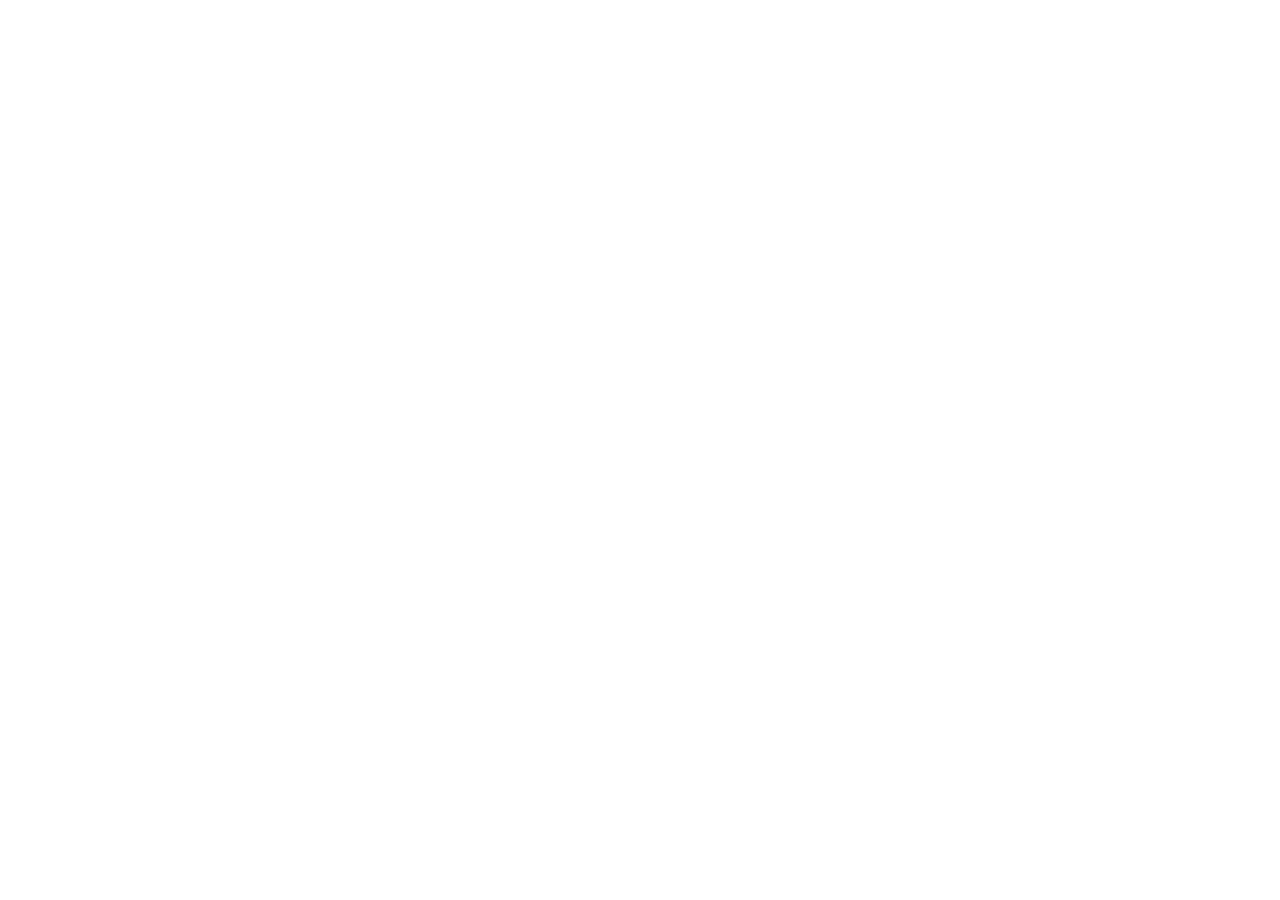
==== index.html @ 71476d6d "przygotowanie" ====
<!DOCTYPE html>
<html lang="en">
<head>
    <meta charset="UTF-8">
    <meta name="viewport" content="width=device-width, initial-scale=1.0">
    <link rel="stylesheet" href="css/style.css  ">
    <title>Document</title>
</head>
<body>
    
</body>
</html>
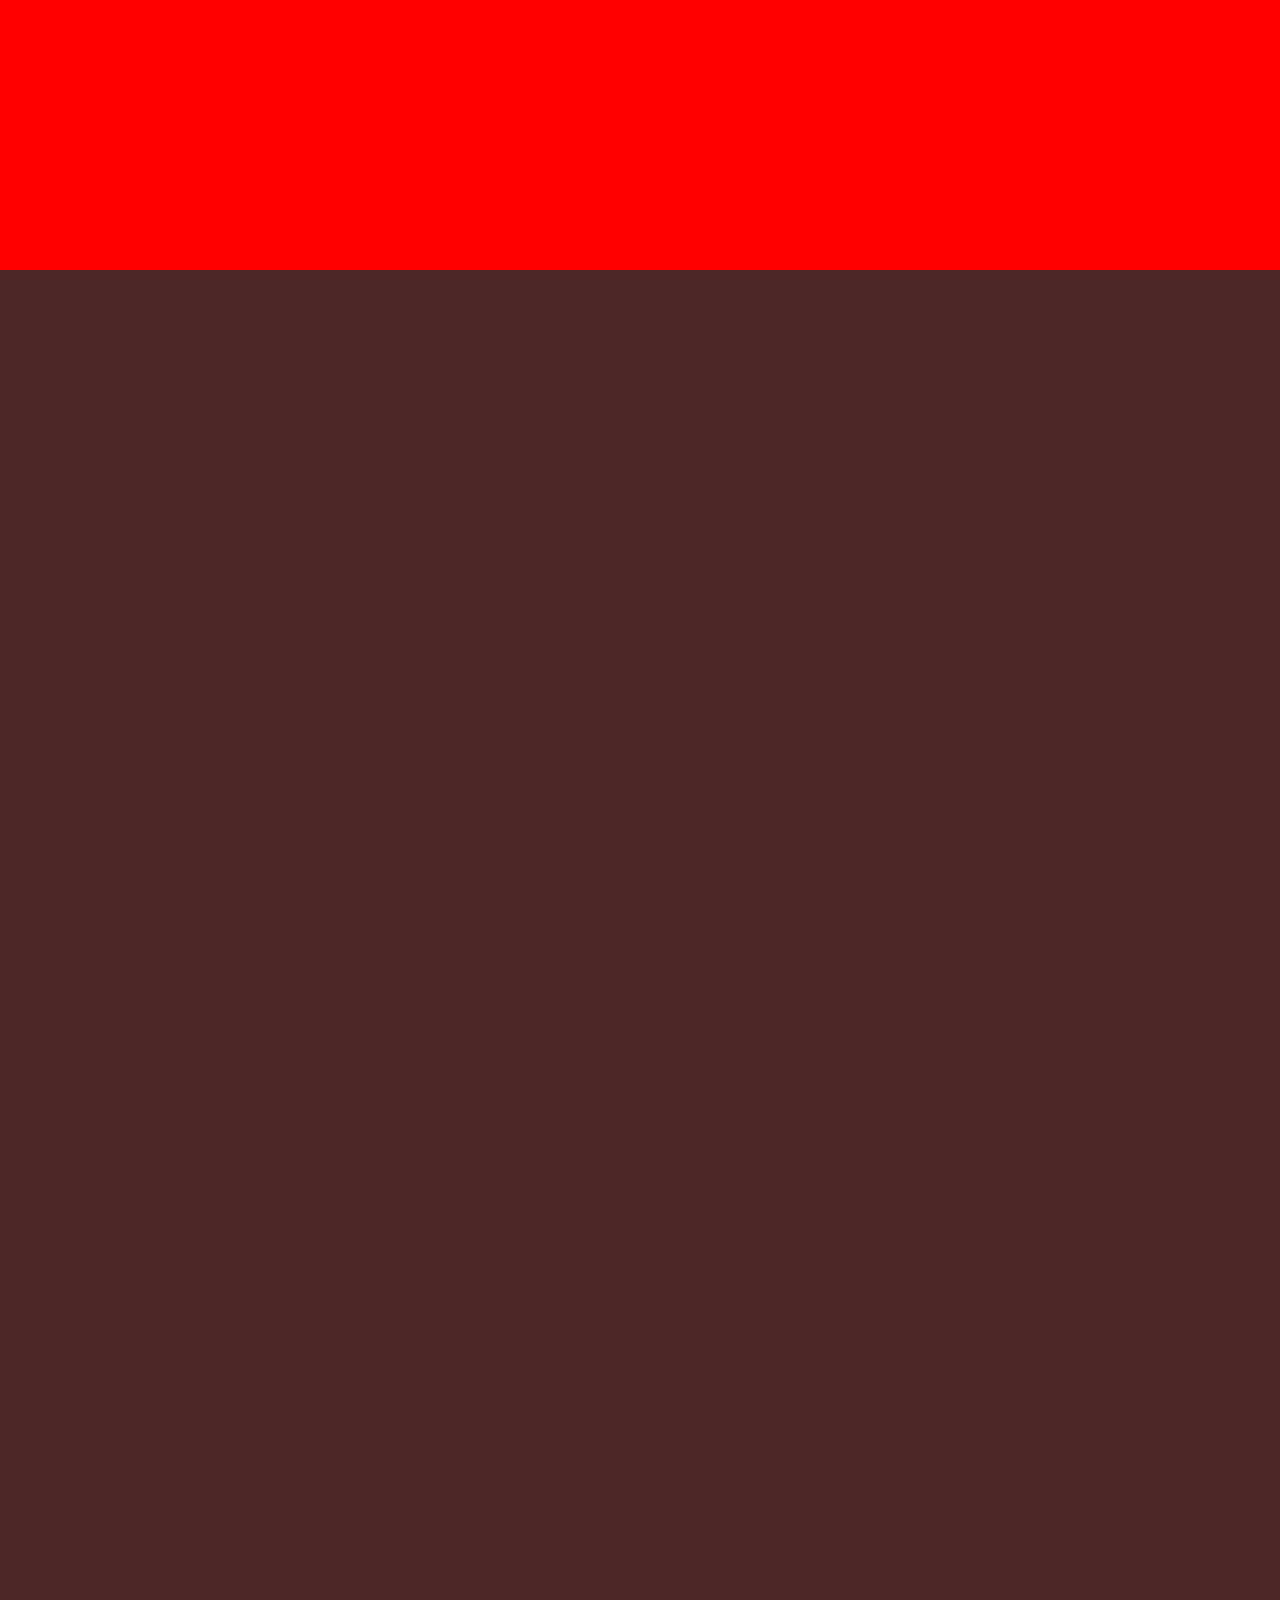
==== commit dbd58b56: "Update1" ====
--- a/index.html
+++ b/index.html
@@ -7,6 +7,16 @@
     <title>Document</title>
 </head>
 <body>
-    
+    <header>
+        
+    </header>
+
+    <main>
+
+    </main>
+
+    <footer>
+
+    </footer>
 </body>
 </html>
--- a/css/style.css
+++ b/css/style.css
@@ -0,0 +1,24 @@
+body{
+    width: 100vw;
+    height: 300vh;
+    padding: 0;
+    margin: 0;
+    overflow-x: hidden;
+    flex-wrap: wrap;
+    display: flex;
+}
+header{
+    width: 100%;
+    height: 30vh;
+    background-color: red;
+}
+main{
+    width: 100%;
+    height: 250vh;
+    background-color: rgb(77, 39, 39);
+}
+footer{
+    width: 100%;
+    height: 20vh;
+    background-color: rgb(92, 2, 2);
+}
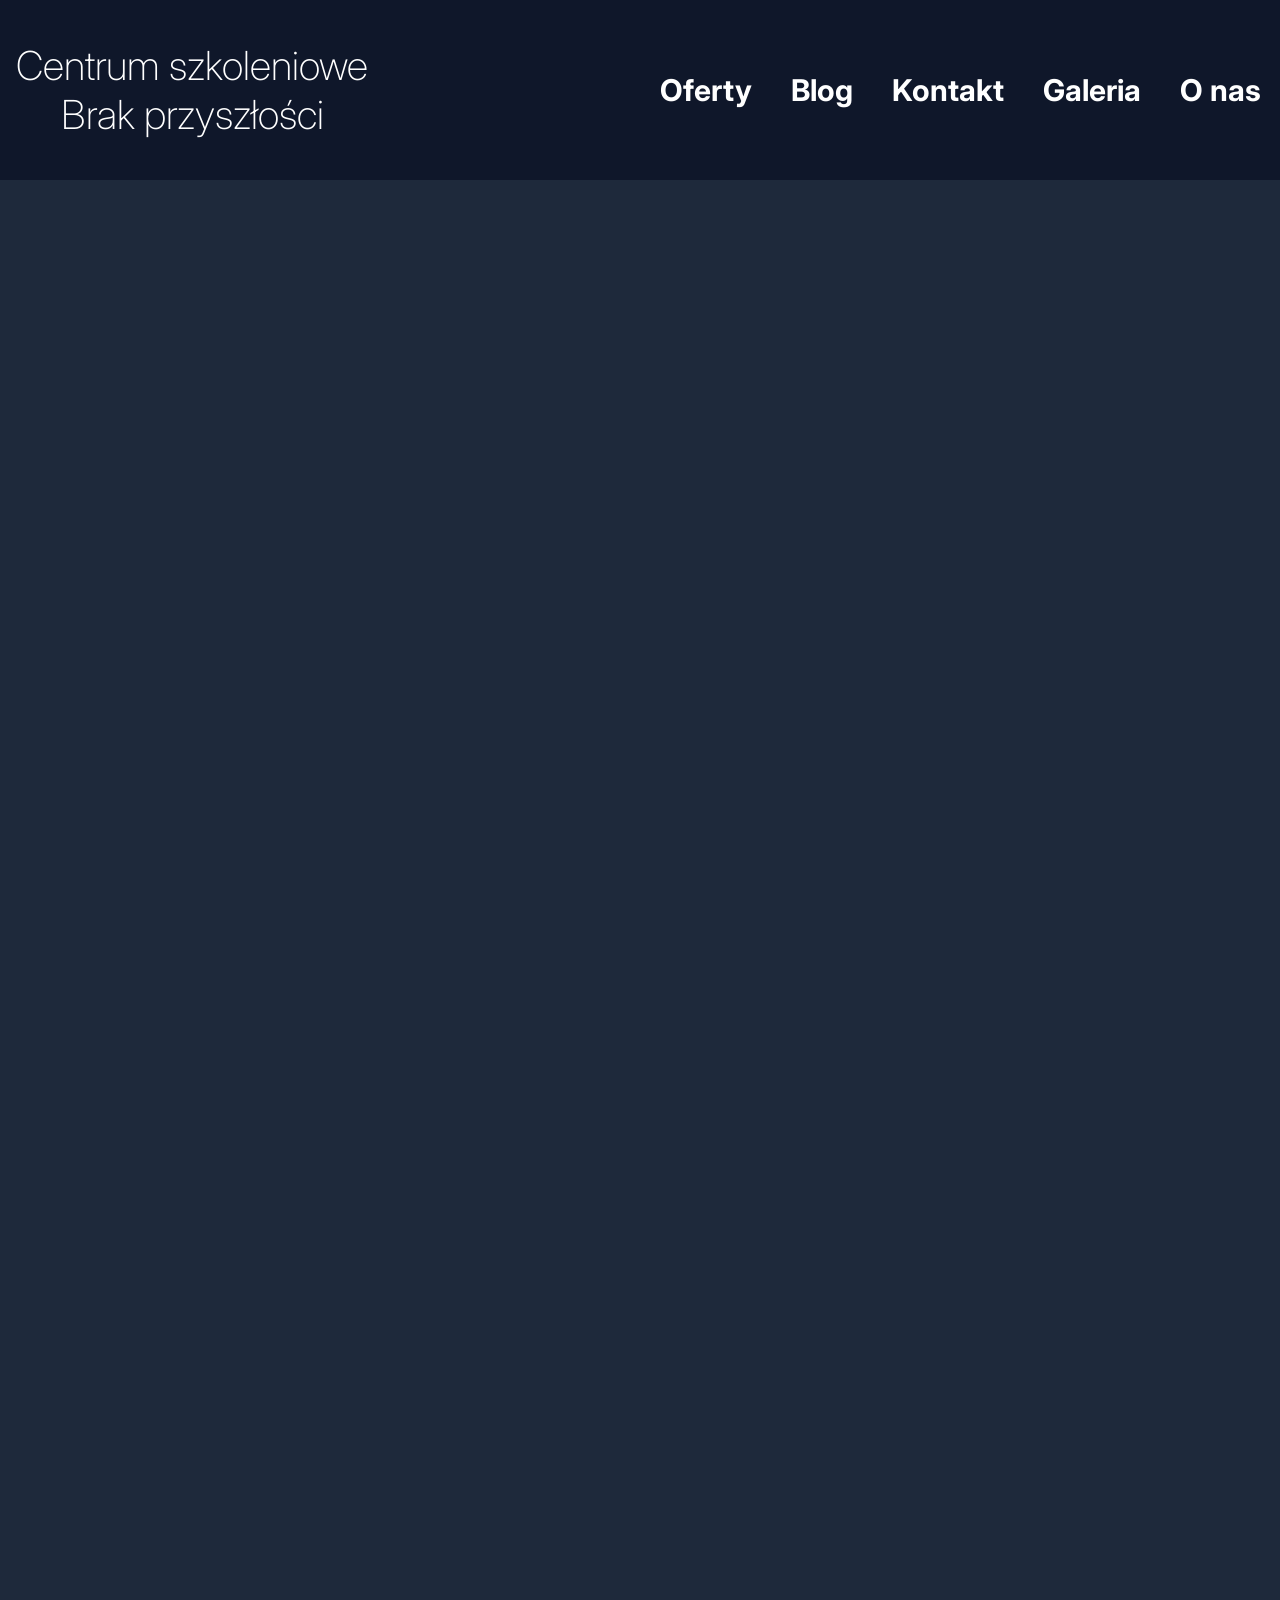
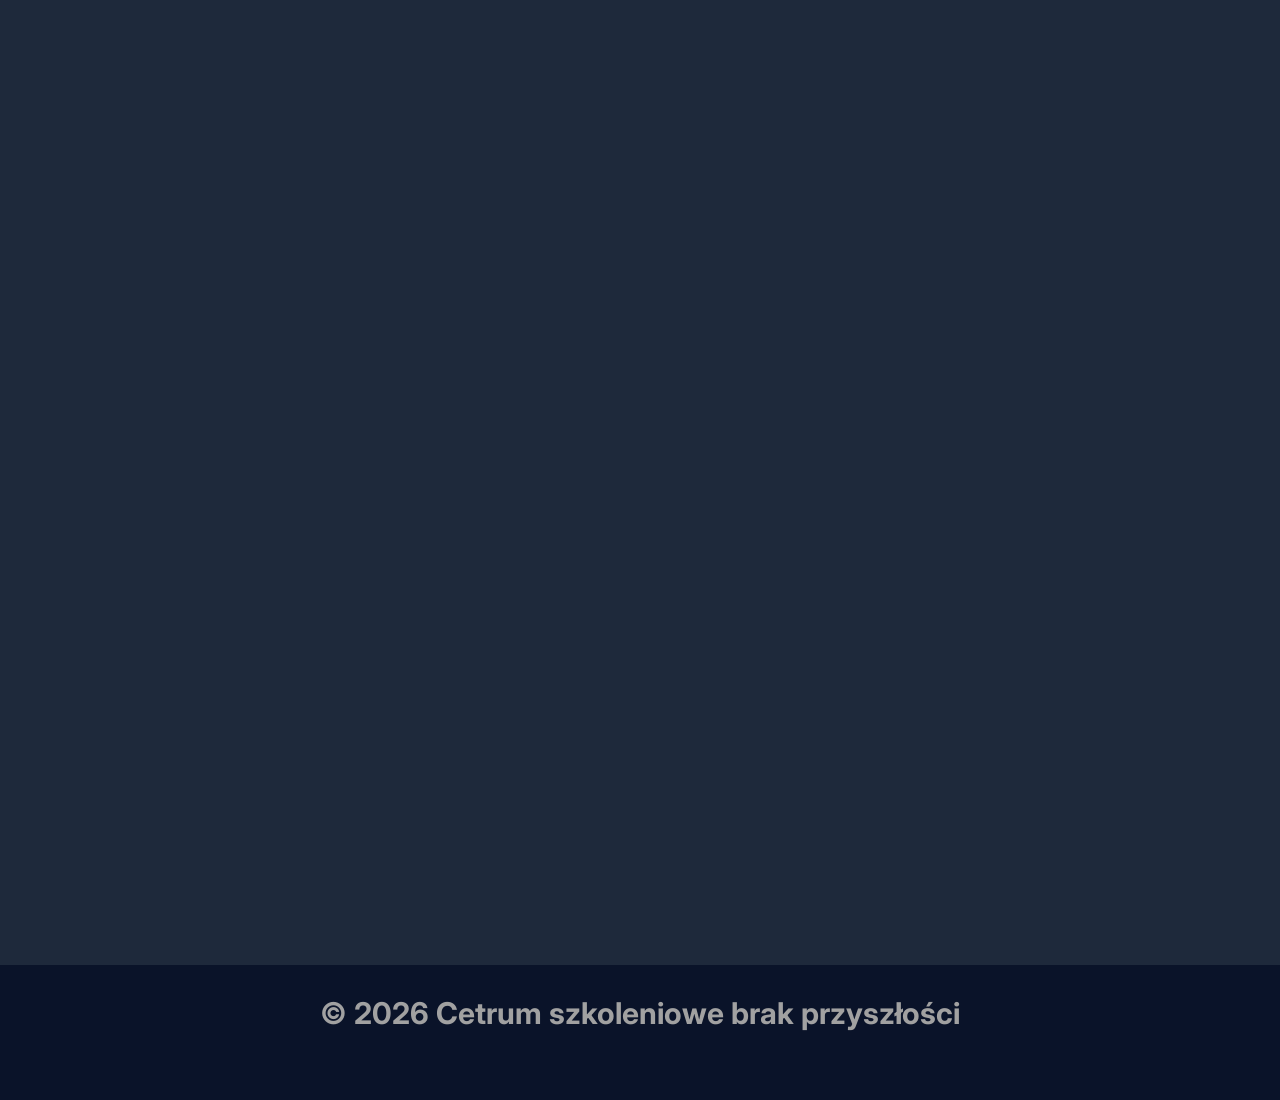
==== commit 75a8ce39: "Update 2" ====
--- a/index.html
+++ b/index.html
@@ -8,7 +8,19 @@
 </head>
 <body>
     <header>
-        
+        <section id="sec1-i-head">
+            <a href="index.html"><h1>Centrum szkoleniowe <br> Brak przyszłości</h1></a>
+        </section>
+        <section id="sec2-i-head">
+            
+        </section>
+        <section id="sec3-i-head">
+            <a href=""><h3>Oferty</h3></a>
+            <a href=""><h3>Blog</h3></a>
+            <a href=""><h3>Kontakt</h3></a>
+            <a href=""><h3>Galeria</h3></a>
+            <a href=""><h3>O nas</h3></a>
+        </section>
     </header>
 
     <main>
@@ -16,7 +28,7 @@
     </main>
 
     <footer>
-
+        <h3>&copy; 2026 Cetrum szkoleniowe brak przyszłości</h3>
     </footer>
 </body>
 </html>
--- a/css/style.css
+++ b/css/style.css
@@ -1,3 +1,4 @@
+@import url('https://fonts.googleapis.com/css2?family=Inter:ital,opsz,wght@0,14..32,100..900;1,14..32,100..900&display=swap');
 body{
     width: 100vw;
     height: 300vh;
@@ -6,19 +7,71 @@
     overflow-x: hidden;
     flex-wrap: wrap;
     display: flex;
+    font-family: "Inter", sans-serif;
+  font-optical-sizing: auto;
+  font-weight: 200;
+  font-style: normal;
 }
 header{
     width: 100%;
-    height: 30vh;
-    background-color: red;
+    height: 20vh;
+    background-color: #0F172A;
+    display: flex;
+}
+#sec1-i-head{
+    width: 30%;
+    height: 100%;
+    justify-content: center;
+    align-items: center;
+    display: flex;
+    text-align: center;
+}
+
+h1{
+    color: white;
+    font-size: 40px;
+    font-weight: 200;
+}
+#sec2-i-head{
+    width: 20%;
+    height: 100%;
+}
+#sec3-i-head{
+    width: 50%;
+    height: 100%;
+    flex-wrap: wrap;
+    display: flex;
+    justify-content: space-around;
+    align-content: center;
+}
+ header h3{
+    font-size: 30px;
+    color: white;
+}
+#sec3-i-head a{
+    transition: all 0.05s ease-in;
+}
+#sec3-i-head a:hover{
+    text-decoration: underline rgb(5, 194, 5);
+    scale: 1.2;
+
+}
+a{
+    text-decoration: none;
 }
 main{
     width: 100%;
-    height: 250vh;
-    background-color: rgb(77, 39, 39);
+    height: 265vh;
+    background-color: #1E293B;
 }
 footer{
     width: 100%;
-    height: 20vh;
-    background-color: rgb(92, 2, 2);
+    height: 15vh;
+    background-color: #0a1329;
+    justify-content: center;
+    display: flex;
+}
+ footer h3{
+    font-size: 30px;
+    color: rgb(161, 161, 161);
 }
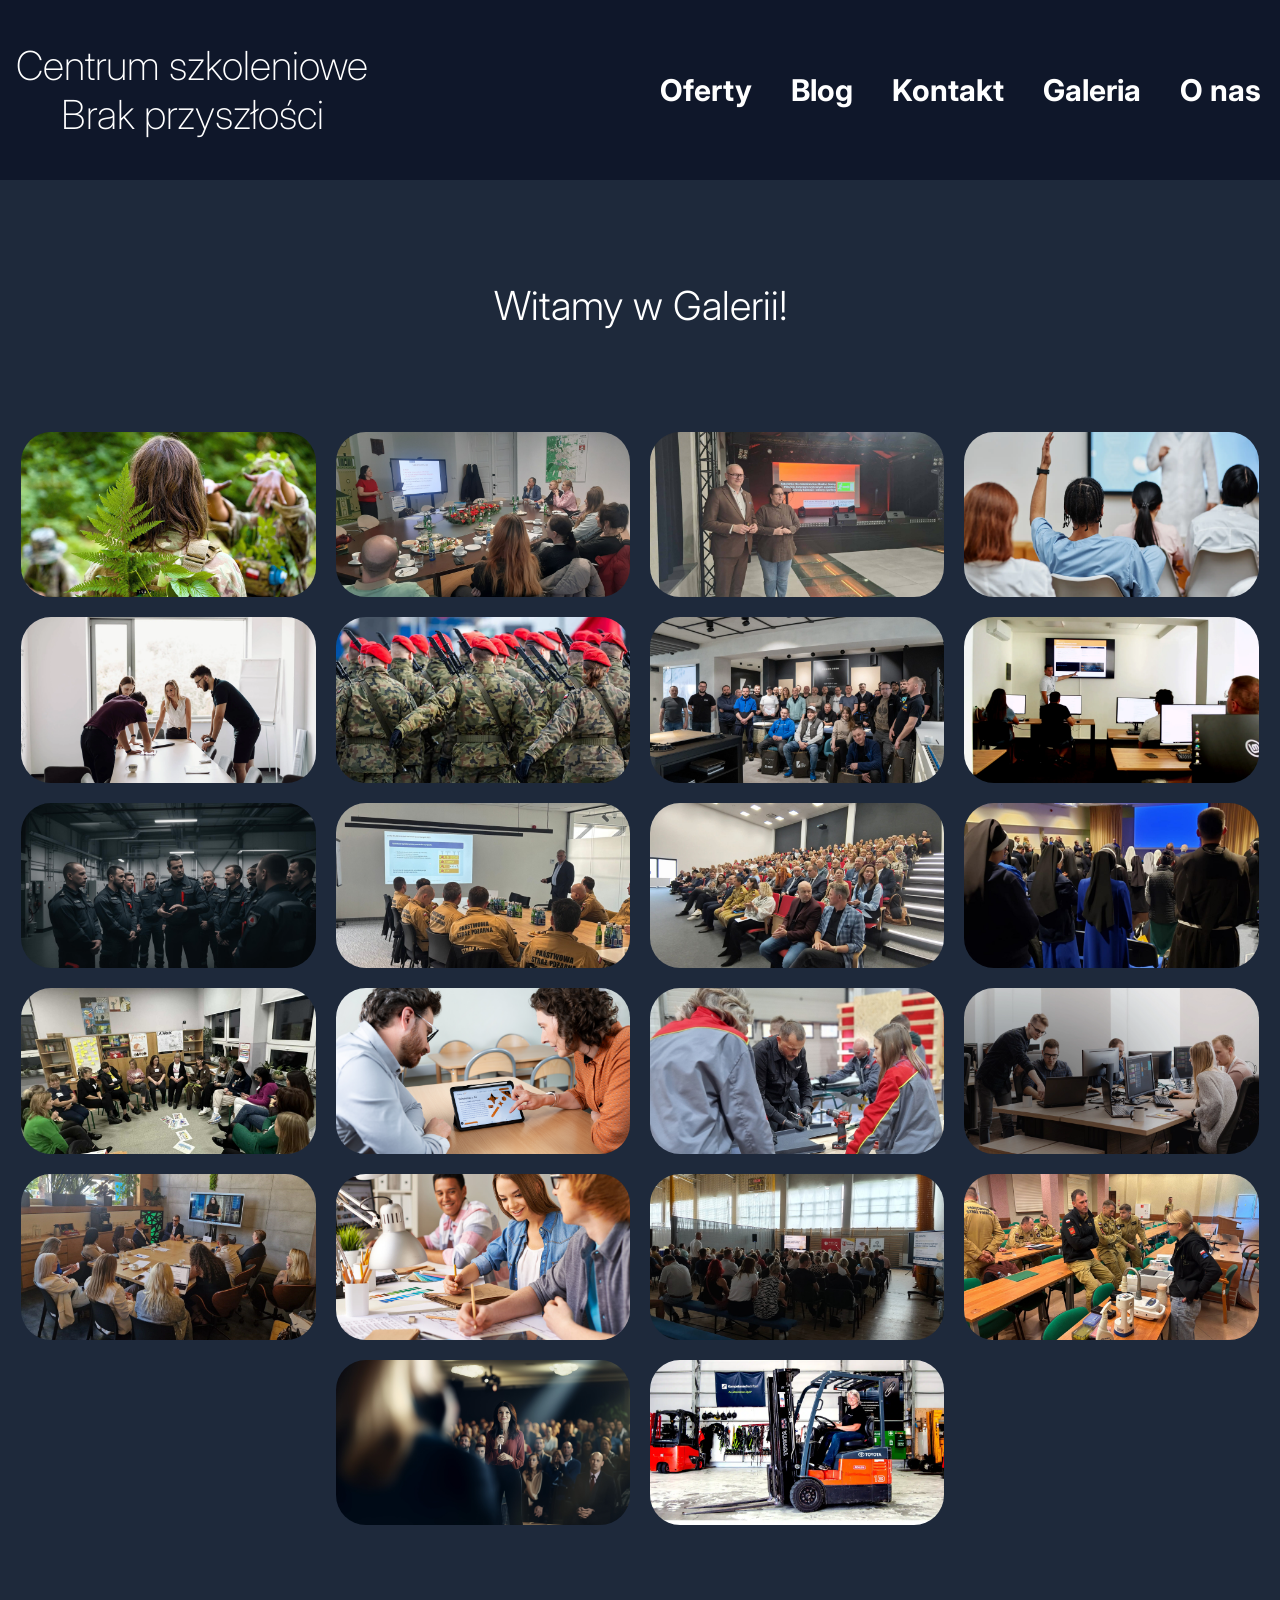
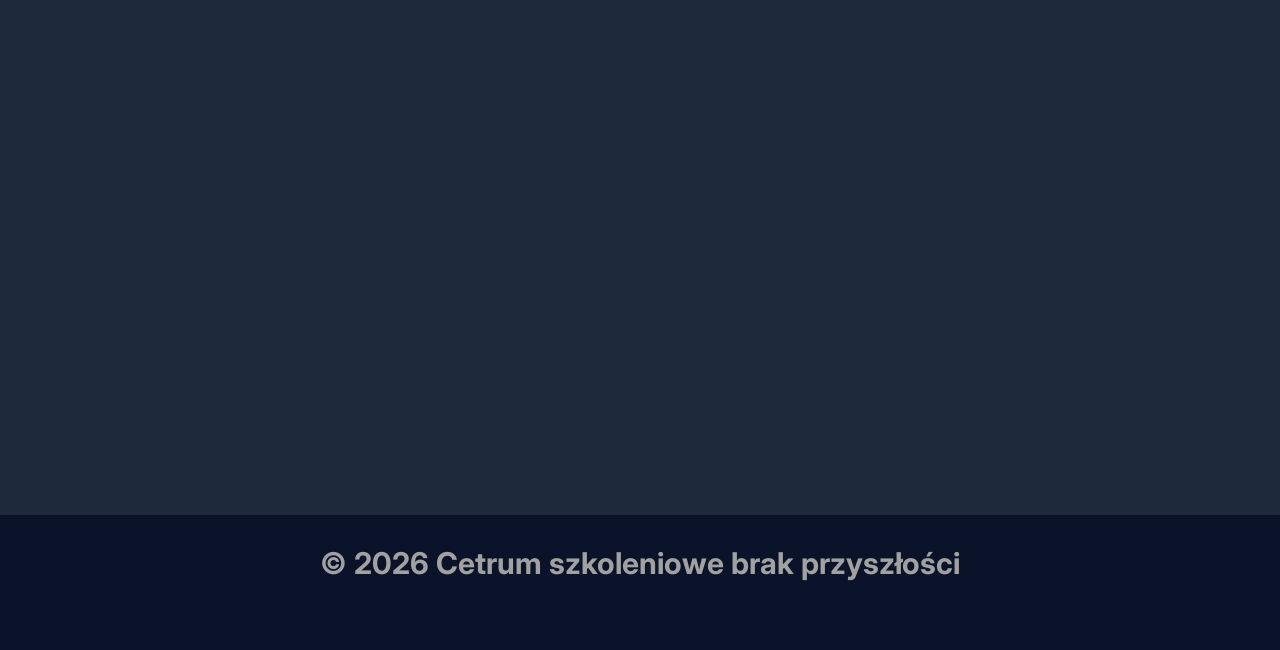
==== commit 392fdd72: "ZdjeciaU2plusIndexGaleria" ====
--- a/index.html
+++ b/index.html
@@ -15,16 +15,43 @@
             
         </section>
         <section id="sec3-i-head">
-            <a href=""><h3>Oferty</h3></a>
-            <a href=""><h3>Blog</h3></a>
-            <a href=""><h3>Kontakt</h3></a>
-            <a href=""><h3>Galeria</h3></a>
-            <a href=""><h3>O nas</h3></a>
+            <a href="#oferty"><h3>Oferty</h3></a>
+            <a href="#blog"><h3>Blog</h3></a>
+            <a href="#kontakt"><h3>Kontakt</h3></a>
+            <a href="#galeria"><h3>Galeria</h3></a>
+            <a href="#onas"><h3>O nas</h3></a>
         </section>
     </header>
 
     <main>
+        <section id="Under-head">
+            <h2>Witamy w Galerii!</h2>
+        </section>
 
+        <section id="Galery">
+            <img src="media/1132bc4c41e75e45d209ea474d8b30ae,1920,0,0,0.webp" alt="">
+            <img src="media/20251210_143013.jpg" alt="">
+            <img src="media/724472246_1325033006436912_7627775291662783452_n-1920x1080.jpg" alt="">
+            <img src="media/AdobeStock_561617577.webp" alt="">
+            <img src="media/banner-szkolenia-zamkniete-luqam1.webp" alt="">
+            <img src="media/d06882e7bd92a2be316850feaa08f5ce,1920,0,0,0.webp" alt="">
+            <img src="media/gruby-temat_03-2025_DSC06552-1920x1080.webp" alt="">
+            <img src="media/hero-1920.webp" alt="">
+            <img src="media/hero-training.jpg" alt="">
+            <img src="media/IMG_9170-scaled-1-1920x1080.jpeg" alt="">
+            <img src="media/6f37f45effded10bfd6786e08ba8fa18.jfif" alt="">
+            <img src="media/Medialne-szkolenie.jpg" alt="">
+            <img src="media/Messenger_creation_2EAD0723-B97C-448A-9247-AA77FE9686A4-1920x1080.jpeg" alt="">
+            <img src="media/ore-01-091225.png" alt="">
+            <img src="media/ruukki_szkolenie-dla-dekarzy_3.tmb-1920v.jpg" alt="">
+            <img src="media/szkolenia-cam.webp" alt="">
+            <img src="media/szkolenia-medialne-tvip-1920x1080-1.webp" alt="">
+            <img src="media/UX-UI-Design-jak-się-szkolić-Kurs-online-szkolenie-stacjonarne-czy-studia.jpg" alt="">
+            <img src="media/1f95dca9af871f7e9b8132dd8f17efc5.jfif" alt="">
+            <img src="media/spala_szkolenie__3_.jpeg" alt="">
+            <img src="media/slider_photo03-1.jpg" alt="">
+            <img src="media/Solvelig_T4.webp" alt="">
+        </section>
     </main>
 
     <footer>
--- a/css/style.css
+++ b/css/style.css
@@ -1,7 +1,7 @@
 @import url('https://fonts.googleapis.com/css2?family=Inter:ital,opsz,wght@0,14..32,100..900;1,14..32,100..900&display=swap');
 body{
     width: 100vw;
-    height: 300vh;
+    height: 250vh;
     padding: 0;
     margin: 0;
     overflow-x: hidden;
@@ -26,11 +26,15 @@
     display: flex;
     text-align: center;
 }
-
 h1{
     color: white;
     font-size: 40px;
     font-weight: 200;
+}
+h2{
+    color: white;
+    font-size: 40px;
+    font-weight: 300;
 }
 #sec2-i-head{
     width: 20%;
@@ -61,8 +65,28 @@
 }
 main{
     width: 100%;
-    height: 265vh;
+    height: 215vh;
     background-color: #1E293B;
+}
+#Under-head{
+    width: 100%;
+    height: 13%;
+    display: flex;
+    justify-content: center;
+    align-items: center;
+}
+#Galery{
+    display: flex;
+    justify-content: center;
+    align-items: center;
+    grid-column: auto auto auto;
+    flex-wrap: wrap;
+    gap: 20px
+}
+img{
+    width: 23%;
+    height: 23%;
+    border-radius: 30px;
 }
 footer{
     width: 100%;
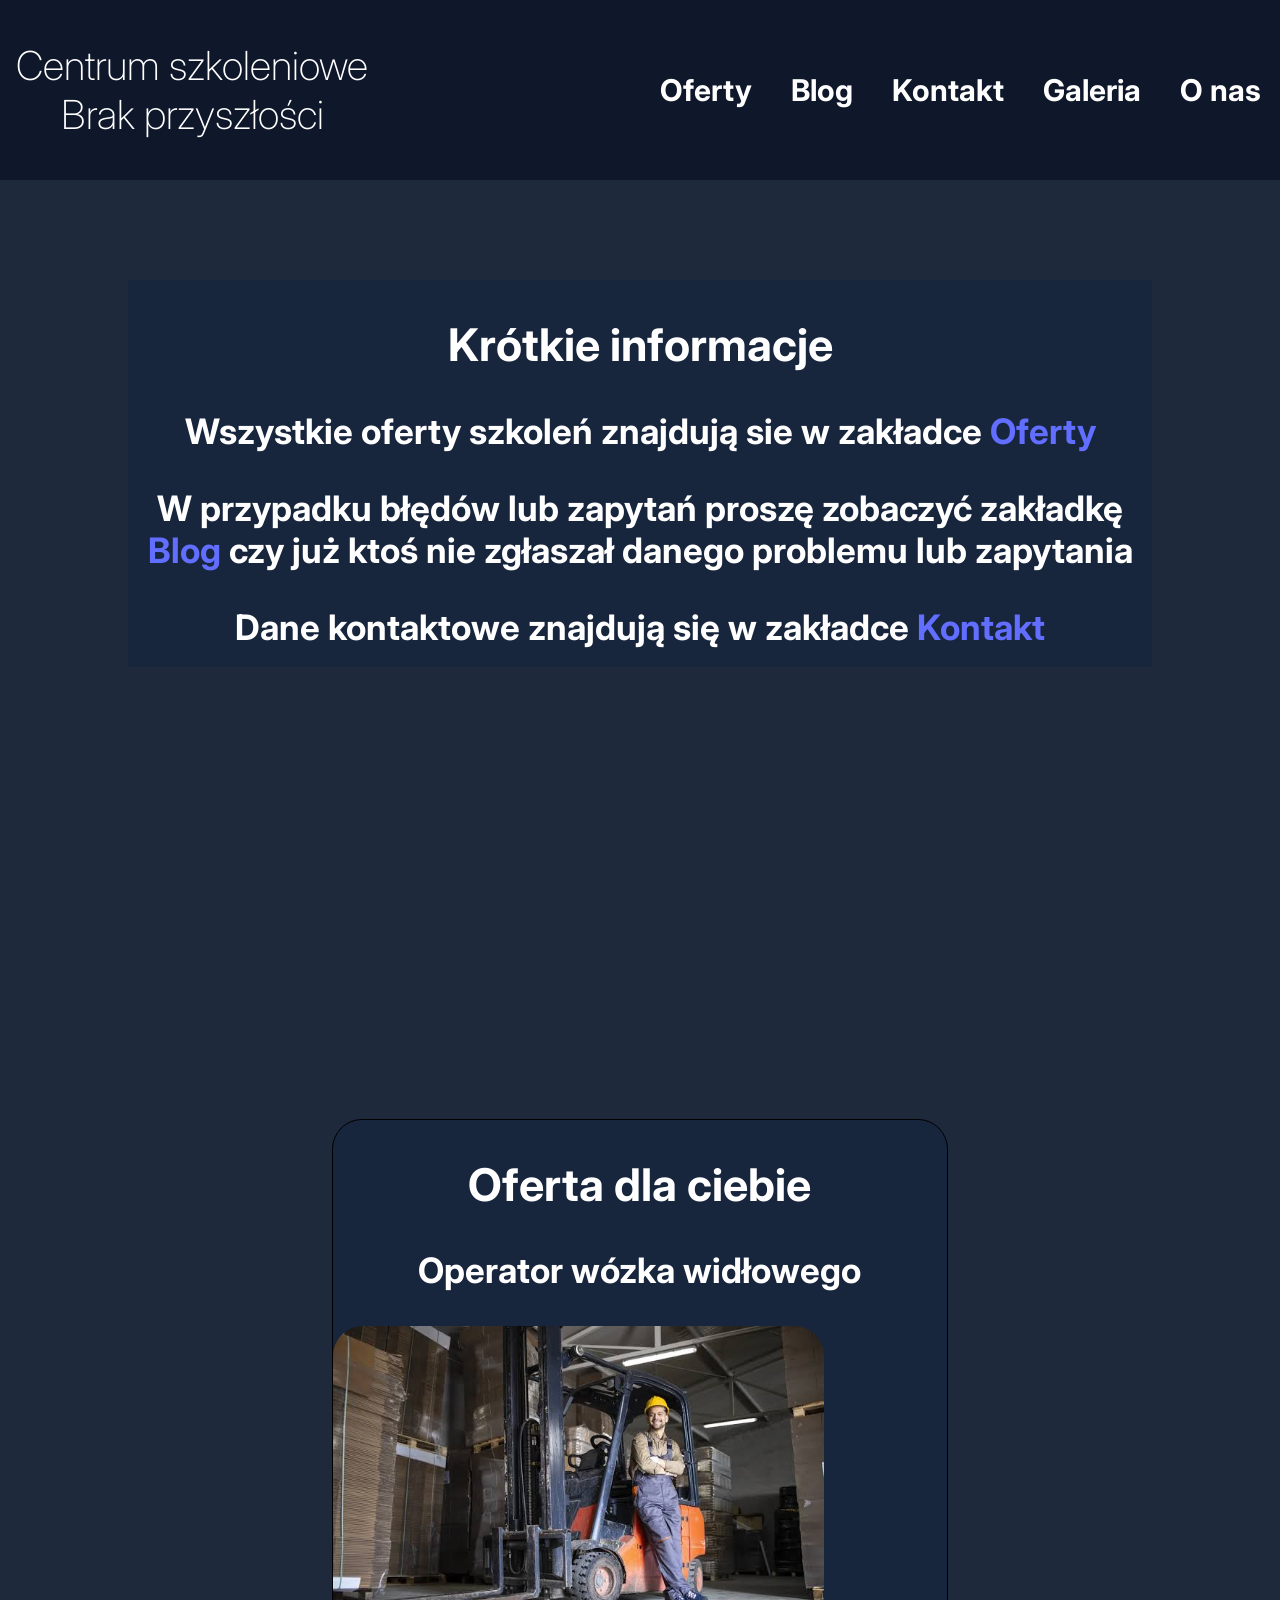
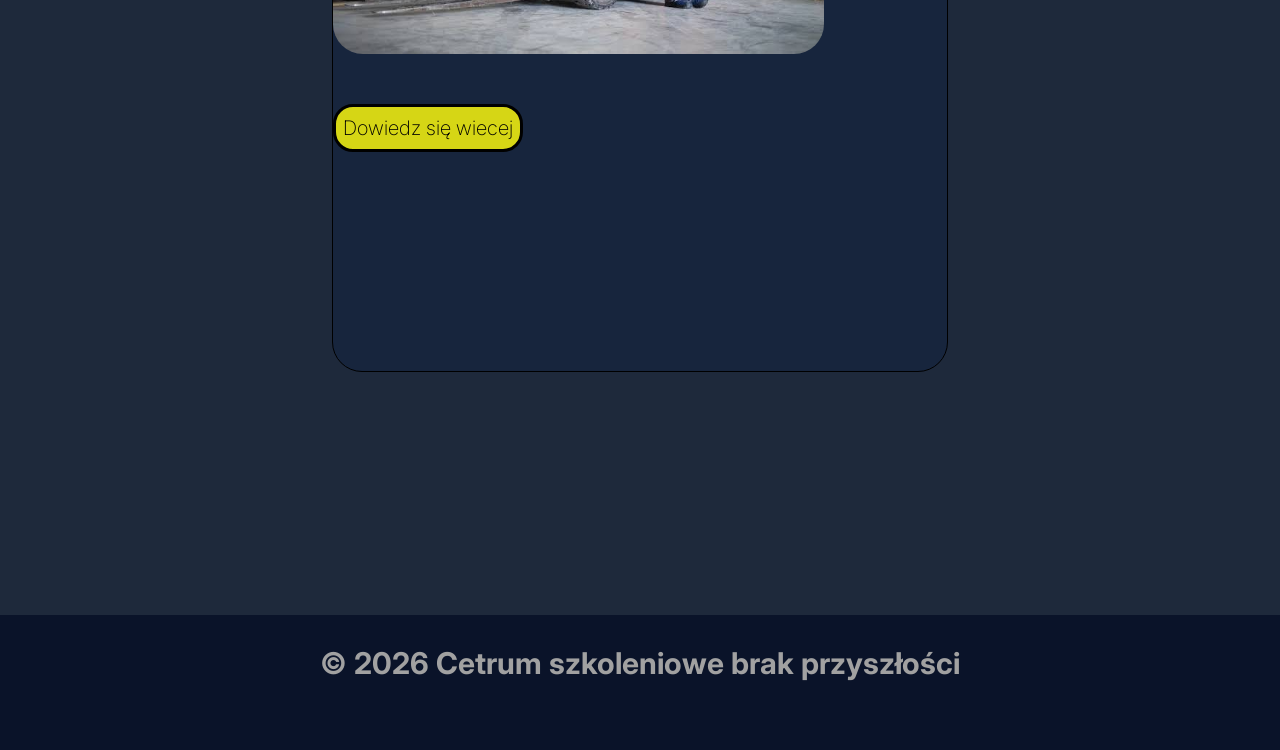
==== commit 4b0e281d: "Update3" ====
--- a/index.html
+++ b/index.html
@@ -12,45 +12,32 @@
             <a href="index.html"><h1>Centrum szkoleniowe <br> Brak przyszłości</h1></a>
         </section>
         <section id="sec2-i-head">
-            
+            <!-- Pusta przestrzen -->
         </section>
         <section id="sec3-i-head">
-            <a href="#oferty"><h3>Oferty</h3></a>
-            <a href="#blog"><h3>Blog</h3></a>
-            <a href="#kontakt"><h3>Kontakt</h3></a>
-            <a href="#galeria"><h3>Galeria</h3></a>
-            <a href="#onas"><h3>O nas</h3></a>
+            <a href="oferty.html"><h3>Oferty</h3></a>
+            <a href=""><h3>Blog</h3></a>
+            <a href=""><h3>Kontakt</h3></a>
+            <a href=""><h3>Galeria</h3></a>
+            <a href=""><h3>O nas</h3></a>
         </section>
     </header>
 
     <main>
-        <section id="Under-head">
-            <h2>Witamy w Galerii!</h2>
+        <section id="sec1-i-main">
+            <h2>Krótkie informacje</h2>
+            <h3>Wszystkie oferty szkoleń znajdują sie w zakładce <a href="">Oferty</a></h3>
+            <h3>W przypadku błędów lub zapytań proszę zobaczyć zakładkę <a href="">Blog</a> czy już ktoś nie zgłaszał danego problemu lub zapytania</h3>
+            <h3>Dane kontaktowe znajdują się w zakładce <a href="">Kontakt</a></h3>
         </section>
-
-        <section id="Galery">
-            <img src="media/1132bc4c41e75e45d209ea474d8b30ae,1920,0,0,0.webp" alt="">
-            <img src="media/20251210_143013.jpg" alt="">
-            <img src="media/724472246_1325033006436912_7627775291662783452_n-1920x1080.jpg" alt="">
-            <img src="media/AdobeStock_561617577.webp" alt="">
-            <img src="media/banner-szkolenia-zamkniete-luqam1.webp" alt="">
-            <img src="media/d06882e7bd92a2be316850feaa08f5ce,1920,0,0,0.webp" alt="">
-            <img src="media/gruby-temat_03-2025_DSC06552-1920x1080.webp" alt="">
-            <img src="media/hero-1920.webp" alt="">
-            <img src="media/hero-training.jpg" alt="">
-            <img src="media/IMG_9170-scaled-1-1920x1080.jpeg" alt="">
-            <img src="media/6f37f45effded10bfd6786e08ba8fa18.jfif" alt="">
-            <img src="media/Medialne-szkolenie.jpg" alt="">
-            <img src="media/Messenger_creation_2EAD0723-B97C-448A-9247-AA77FE9686A4-1920x1080.jpeg" alt="">
-            <img src="media/ore-01-091225.png" alt="">
-            <img src="media/ruukki_szkolenie-dla-dekarzy_3.tmb-1920v.jpg" alt="">
-            <img src="media/szkolenia-cam.webp" alt="">
-            <img src="media/szkolenia-medialne-tvip-1920x1080-1.webp" alt="">
-            <img src="media/UX-UI-Design-jak-się-szkolić-Kurs-online-szkolenie-stacjonarne-czy-studia.jpg" alt="">
-            <img src="media/1f95dca9af871f7e9b8132dd8f17efc5.jfif" alt="">
-            <img src="media/spala_szkolenie__3_.jpeg" alt="">
-            <img src="media/slider_photo03-1.jpg" alt="">
-            <img src="media/Solvelig_T4.webp" alt="">
+        <section id="sec2-i-main"></section>
+        <section id="sec3-i-main">
+            <div id="ofer-main">
+                <h2>Oferta dla ciebie</h2>
+                <h3>Operator wózka widłowego</h3>
+                <img src="media/wózek.jpg" alt="zdjecie wózka widłowego">
+                <a href="oferty1.html">Dowiedz się wiecej</a>
+            </div>
         </section>
     </main>
 
--- a/css/style.css
+++ b/css/style.css
@@ -31,11 +31,6 @@
     font-size: 40px;
     font-weight: 200;
 }
-h2{
-    color: white;
-    font-size: 40px;
-    font-weight: 300;
-}
 #sec2-i-head{
     width: 20%;
     height: 100%;
@@ -67,26 +62,152 @@
     width: 100%;
     height: 215vh;
     background-color: #1E293B;
-}
-#Under-head{
-    width: 100%;
-    height: 13%;
-    display: flex;
+    justify-content: center;
+    padding-top: 100px;
+    flex-wrap: wrap;
+    display: flex;
+}
+#sec1-i-main{
+    width: 80%;
+    height: 20%;
+    background-color: #17253d;
+    justify-content: center;
+    align-content: center;
+    text-align: center;
+    font-size: 30px;
+    color: white;
+    text-decoration: none;
+    
+}
+#sec1-i-main a{
+    color: rgb(97, 110, 255);
+    transition: all 0.6s ease;
+}
+#sec1-i-main a:hover{
+    color: rgb(24, 255, 44);
+}
+#sec2-i-main{
+    height: 20%;
+    width: 100%;
+}
+#sec3-i-main{
+    width: 80%;
+    height: 55%;
+    justify-content: center;
+    flex-wrap: wrap;
+    display: flex;
+}
+#ofer-main{
+    width: 60%;
+    height: 80%;
+    background-color: #17253d;
+    border: 1px black solid;
+    border-radius: 30px;
+}
+#ofer-main h2{
+    max-width: 100%;
+    font-size: 45px;
+    color: white;
+    text-align: center;
+}
+#ofer-main h3{
+    max-width: 100%;
+    font-size: 35px;
+    color: white;
+    text-align: center;
+}
+#ofer-main img{
+    width: 80%;
+    height: auto;
+    justify-self: center;
+    display: flex;
+    border-radius: 30px;
+
+}
+#ofer-main a{
+    width: 30%;
+    height: 5%;
+    border: 3px solid black;
+    border-radius: 20px;
+    justify-self: center;
+    align-self: center;
+    display: flex;
+    margin-top: 50px;
     justify-content: center;
     align-items: center;
-}
-#Galery{
-    display: flex;
+    color: black;
+    font-size: 20px;
+    background-color: rgb(214, 214, 21);
+}
+#sec1-o-main{
+    width: 80%;
+    height: 55%;
+    justify-content: center;
+    flex-wrap: wrap;
+    display: flex;
+}
+#sec1-o-main h2{
+    min-width: 100%;
+    font-size: 45px;
+    color: white;
+    text-align: center;
+}
+#sec1-sec1-o-main{
+    width: 45%;
+    height: 90%;
+    justify-content: center;
+    flex-wrap: wrap;
+    display: flex;
+}
+#sec2-sec1-o-main{
+    width: 45%;
+    height: 90%;
+    justify-content: center;
+    flex-wrap: wrap;
+    display: flex;
+}
+.ofer-main{
+    width: 80%;
+    height: 80%;
+    background-color: #17253d;
+    border: 1px black solid;
+    border-radius: 30px;
+    margin: 10px;
+}
+.ofer-main h2{
+    max-width: 100%;
+    font-size: 45px;
+    color: white;
+    text-align: center;
+}
+.ofer-main h3{
+    max-width: 100%;
+    font-size: 35px;
+    color: white;
+    text-align: center;
+}
+.ofer-main img{
+    width: 80%;
+    height: auto;
+    justify-self: center;
+    display: flex;
+    border-radius: 30px;
+
+}
+.ofer-main a{
+    width: 40%;
+    height: 8%;
+    border: 3px solid black;
+    border-radius: 20px;
+    justify-self: center;
+    align-self: center;
+    display: flex;
+    margin-top: 50px;
     justify-content: center;
     align-items: center;
-    grid-column: auto auto auto;
-    flex-wrap: wrap;
-    gap: 20px
-}
-img{
-    width: 23%;
-    height: 23%;
-    border-radius: 30px;
+    color: black;
+    font-size: 20px;
+    background-color: rgb(214, 214, 21);
 }
 footer{
     width: 100%;
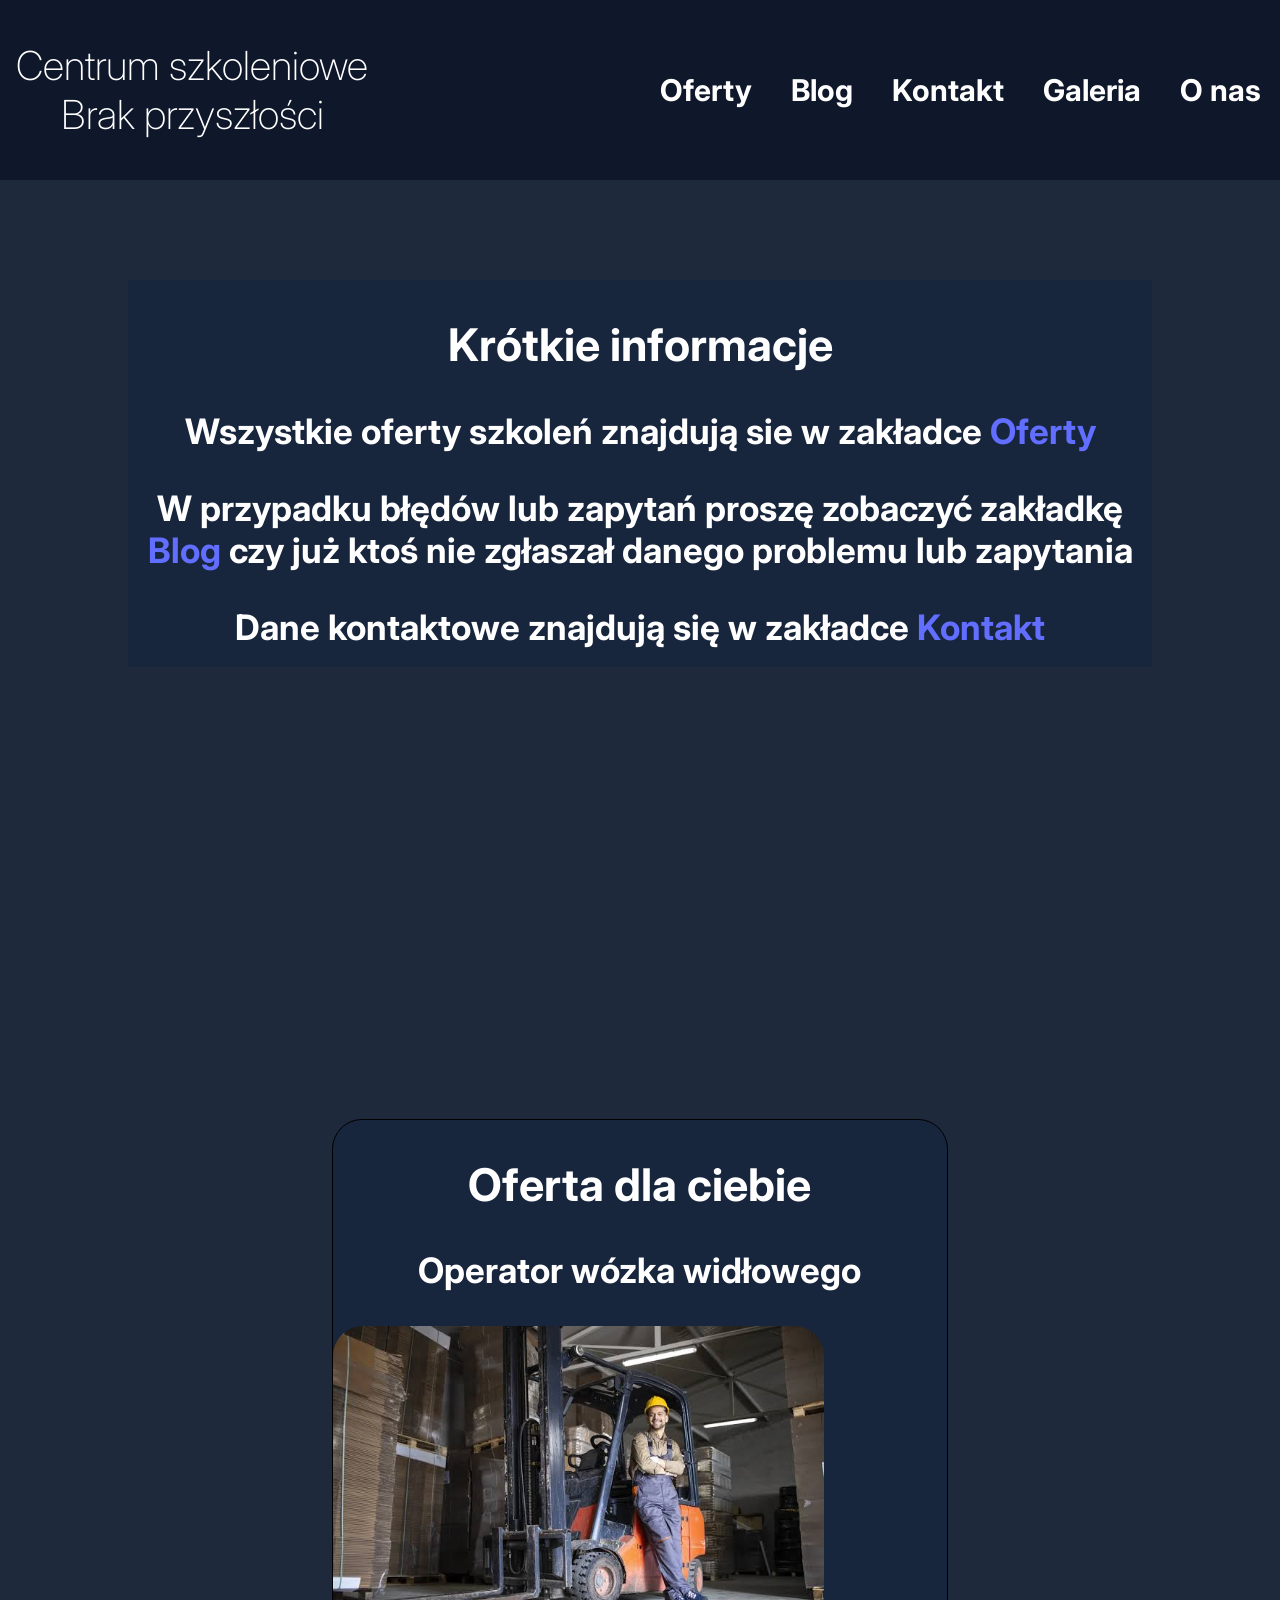
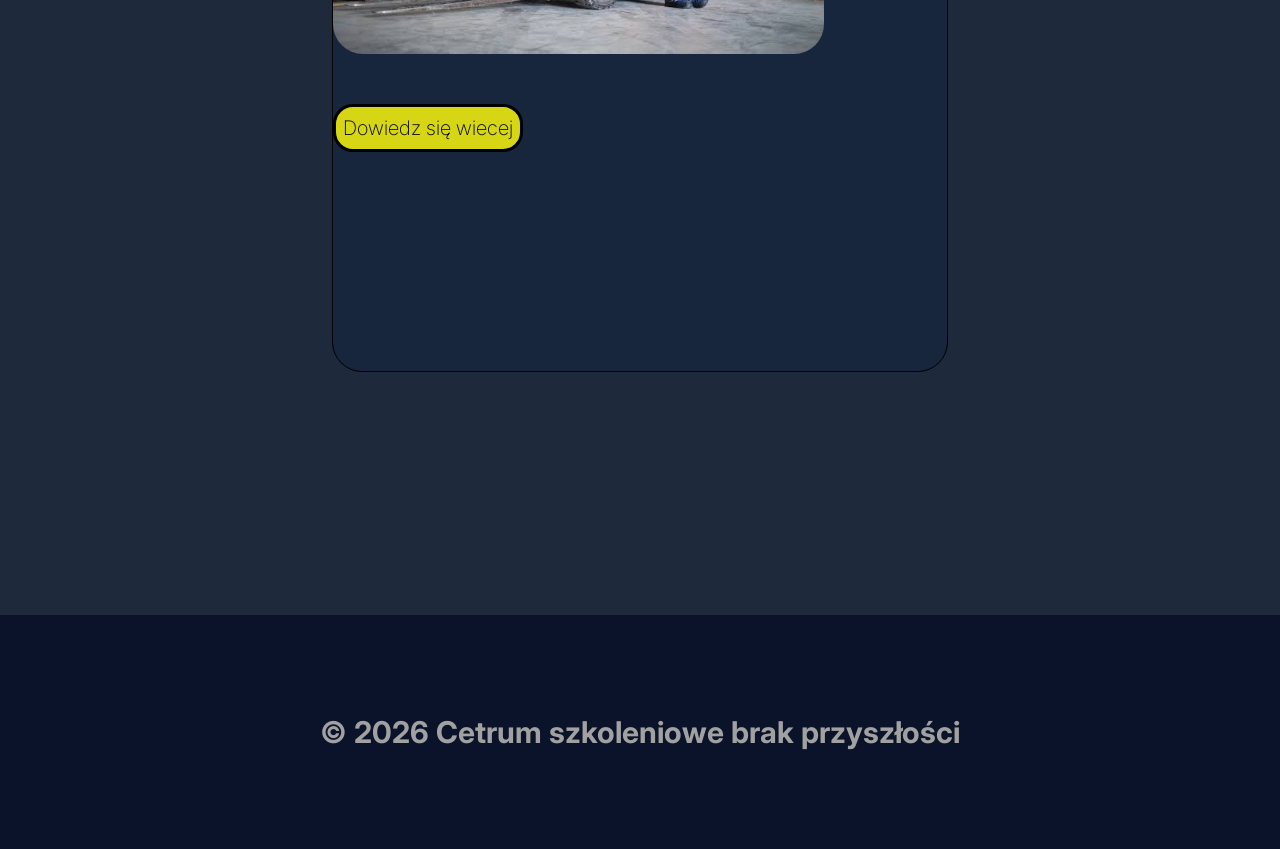
==== commit a69ca58c: "Update" ====
--- a/index.html
+++ b/index.html
@@ -17,8 +17,8 @@
         <section id="sec3-i-head">
             <a href="oferty.html"><h3>Oferty</h3></a>
             <a href=""><h3>Blog</h3></a>
-            <a href=""><h3>Kontakt</h3></a>
-            <a href=""><h3>Galeria</h3></a>
+            <a href="kontakt.html"><h3>Kontakt</h3></a>
+            <a href="galeria.html"><h3>Galeria</h3></a>
             <a href=""><h3>O nas</h3></a>
         </section>
     </header>
--- a/css/style.css
+++ b/css/style.css
@@ -209,11 +209,97 @@
     font-size: 20px;
     background-color: rgb(214, 214, 21);
 }
+#sec1-k-main{
+    width: 100%;
+    height: 55%;
+    justify-content: center;
+    flex-wrap: wrap;
+    display: flex;
+}
+#sec1-k-main h2{
+    min-width: 100%;
+    font-size: 45px;
+    color: white;
+    text-align: center;
+}
+#sec1-k-main h3{
+    min-width: 100%;
+    font-size: 35px;
+    color: white;
+    text-align: center;
+}
+#sec1-sec1-k-main{
+    width: 45%;
+    height: 90%;
+    justify-content: center;
+    flex-wrap: wrap;
+    display: flex;
+}
+#sec2-sec1-k-main{
+    width: 45%;
+    height: 90%;
+    justify-content: center;
+    flex-wrap: wrap;
+    display: flex;
+}
+#formularz{
+    width: 100%;
+    height: 80%;
+    justify-self: flex-end;
+    align-content: center;
+    display: flex;
+    flex-wrap: wrap;
+    flex-direction: column;
+}
+.input1{
+    width: 99%;
+    height: 10%;
+}
+.label1{
+    font-size: 20px;
+    color: white;
+}
+.input2{
+    width: 99%;
+    height: 20%;
+}
+button{
+    margin: 10px;
+    height: 10%;
+    font-size: 25px;
+    border-radius: 30px;
+    border: 2px solid black;
+    background-color: white;
+    transition: all 0.3s ease;
+}
+button:hover{
+    margin: 10px;
+    height: 10%;
+    font-size: 25px;
+    border-radius: 30px;
+    border: 2px solid black;
+    background-color: white;
+    scale: 1.2;
+}
+#Galery{
+    display: flex;
+    justify-content: center;
+    align-items: center;
+    grid-column: auto auto auto;
+    flex-wrap: wrap;
+    gap: 10px; 
+}
+#Galery img{
+    height: 15%;
+    width: 16%;
+    border-radius: 30px;
+}
 footer{
     width: 100%;
-    height: 15vh;
+    height: 26vh;
     background-color: #0a1329;
     justify-content: center;
+    align-items: center;
     display: flex;
 }
  footer h3{
